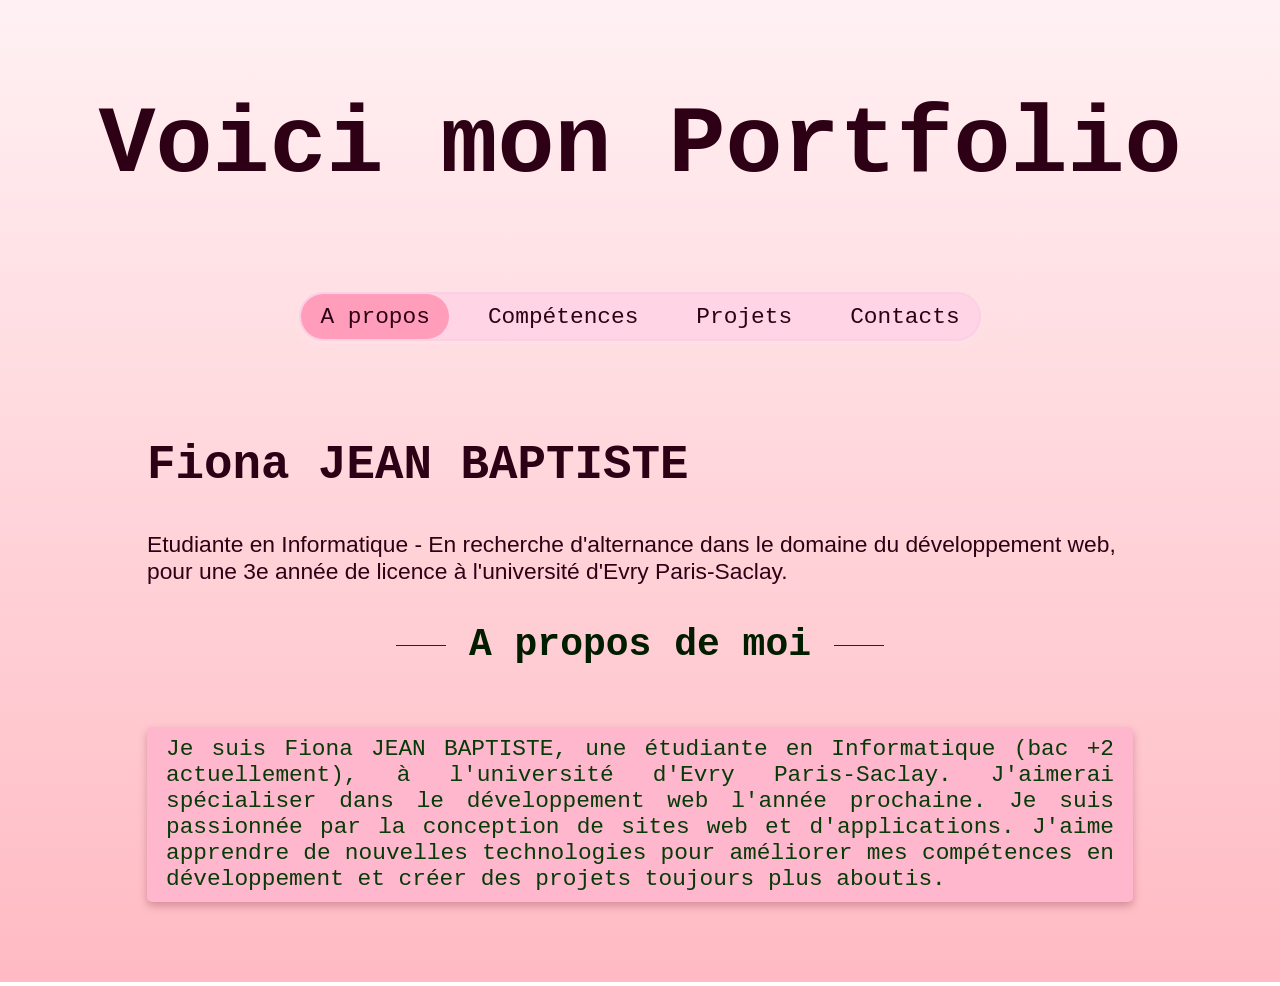
==== index.html @ 8086b325 "Initial commit - portfolio" ====
<!DOCTYPE html>
<html lang="fr">
<head>
    <meta charset="UTF-8">
    <meta name="viewport" content="width=device-width, initial-scale=1.0">
    <link rel="stylesheet" href="style.css">
    <script src="main.js" defer></script>
    <title>  Portfolio de Fiona  </title>
</head>

<body class="page-accueil">

    <div class = "animations-accueil">
            <span class="leaf"></span>
            <span class="leaf"></span>
            <span class="leaf"></span>
            <span class="leaf"></span>
            <span class="leaf"></span>
    </div>

    <header>

        <h1 class="titre"> Voici mon Portfolio </h1>

        <nav class="navbar">
            <ul>
                <li class="active"> <a href="index.html"> A propos </a> </li>
                <li> <a href="competences.html"> Compétences </a> </li>
                <li> <a href="projets.html"> Projets </a> </li>
                <li> <a href="mecontacter.html"> Contacts </a> </li>
            </ul>

        </nav>
        

    </header>

    <main>

            
                <div class="container">

                    <div class="info">    
                        <h2> Fiona JEAN BAPTISTE </h2>
                        <p> 
                            Etudiante en Informatique - En recherche d'alternance dans le domaine du développement web, 
                            pour une 3e année de licence à l'université d'Evry Paris-Saclay. 
                        </p>
                    </div>

                    <h3 id="soustitre"> A propos de moi </h3>

                    <div class = "apropos">
                        <p >
                            Je suis Fiona JEAN BAPTISTE, une étudiante en Informatique (bac +2 actuellement),
                            à l'université d'Evry Paris-Saclay. J'aimerai spécialiser dans le développement web l'année prochaine.
                            Je suis passionnée par la conception de sites web et d'applications. J'aime apprendre de nouvelles technologies
                            pour améliorer mes compétences en développement et créer des projets toujours plus aboutis.
                        </p>
                    </div>
       

                </div>    

        </main>

    </body>
</html>
---- style.css ----
*{
    box-sizing: border-box;
}

html {
    font-size: 19px;
    font-family: monospace, sans-serif;
}


/* STYLE GENERAL & PAGE ACCUEIL*/

header {
    text-align: center;
}



.page-accueil {
    background: linear-gradient(to top, #ffbac3, #fff1f3);
    font-family: Calibri, sans-serif;
    min-height: 100vh;
    margin: 0;
    padding: 0 ;
    color: #2e0015;
    font-family: monospace;

}

.container {
    max-width: 1100px;
    margin: 0 auto;
    padding: 3rem;
}


.titre {
    font-size: 3rem;
    padding: 1.5rem;
    text-align: center;
    color: #2e0015;
}


h3 {
    text-align: center;
}

.info p {
    color: #2e0015;
    font-family: calibri, sans-serif;
    font-size: 1.2rem;
}

#soustitre {
    text-align: center;
    color: #001d00;
    font-size: 2rem;
}


.navbar a {
    text-decoration: none;
    color: inherit;
    display: block;
    padding: 0.5rem 1rem;
}

.navbar li {
    display: inline;
}

.navbar {
    background-color: #ffd4e4;
    margin: 0 auto; 
    border: 2px solid rgba(247, 206, 233, 0.603);
    box-shadow: 0 6px 20px rgba(255, 255, 255, 0.1);
    width: fit-content;
    border-radius: 999px;
    font-weight: 500;
    font-size: 1.2rem;
}

.navbar ul {
    gap: 20px;
    margin: 0;
    padding: 0;
    display: flex;
    flex-wrap: wrap;
    flex-direction: row;
    list-style: none;
    justify-content: center;
    align-items: center;


}





/*AJOUT DETAILS POUR LA PAGE D'ACCUEIL */

.page-accueil .titre {
    font-size: 5rem;
}

.info h2 {
    color: #2e0015;
    font-size: 2.5rem;
    font-weight: bold;
}

.page-accueil .navbar li.active {
    background-color: #ff9dbb;
    border-radius: 999px;
}

.apropos {
    display: grid;
    grid-template-columns: repeat(auto-fit, minmax(200px, 1fr));
    text-align: justify;
}



.page-accueil h3::before,
.page-accueil h3::after {
    content: "";
    display: inline-block;
    width: 50px;
    height: 1px;
    background: #063a06;
    margin: 1rem 0;
    vertical-align: middle;
}

.apropos p {
    color: #063a06;
    grid-column: 1;
    border: 2px solid #000;
    border-radius: 5px;
    border-style: none;
    background-color: #ffb7cd;
    box-shadow: 0 4px 8px #5e001c42;
    padding: 0.5rem 1rem;
    font-size: 1.2rem;
}



/*STYLE POUR LA PAGE DES COMPETENCES*/

.page-competences {
    background: linear-gradient(to bottom, #e2faba, #fcf9a9);
    min-height: 100vh;
}

.page-competences .titre {
    color: #0b1100;
}

.page-competences .navbar {
    background-color: #cfff83c4;
    border: 2px solid #cfff83c4;
    color:#0b1100;
}

.page-competences .navbar li.active {
    background-color: #a2e23bc4;
    border-radius: 999px;
}

.page-competences .container {
    display: grid;
    grid-template-columns: repeat(3, 1fr);
    gap: 20px;
    padding: 2rem;
}

@media (min-width: 1800px) {
  .page-competences .container {
    max-width: 1400px;
    grid-template-columns: repeat(auto-fit, minmax(600px, 1fr));
  }
}

@media (max-width: 900px) {
  .page-competences .container {
    grid-template-columns: repeat(2, 1fr);
  }
}

@media (max-width: 600px) {
  .page-competences .container {
    grid-template-columns: 1fr;
  }
}


.page-competences .colonne {
    background-color: #e8fffbc7;
    border-radius: 20px;
    border-style: none;
    box-shadow: 0 4px 8px rgba(63, 59, 0, 0.2);
    padding: 1rem;
    
}

.page-competences .colonne h2 {
    text-align: center;
    color: #001c1d;
    padding-bottom: 0.5rem;
    border-bottom: 3px solid #002324;

}

.skills {
    font-family: Helvetica, sans-serif;
    display: grid;
    grid-template-columns: repeat(2, 1fr);
    
}

.logo {
    display: flex;
    flex-direction: column;
    align-items: center;
    gap: 15px;
}


.skills img {
    width: 32px;
    height: auto;
}

#credits {
    grid-column: 1 / -1;
    font-size: 0.9rem;
    color: #234246;
}


/*STYLE POUR LA PAGE DES PROJETS*/

.page-projets {
    background: linear-gradient(to bottom, #ffd59e, #fda156, #7c0f01);
    min-height: 100vh;
    color: #250400;
    font-size: 1.1rem;
}

.page-projets .titre {
    color: #250400;
}

.page-projets .navbar {
    background-color: #fd86377e;
    border: 2px solid #8b0e0e00;
}

.page-projets .navbar li.active {
    background-color: #f87721c4;
    border-radius: 999px;
}



.page-projets .container {
    display: grid;
    grid-template-columns: 1fr;
    gap: 20px;
    margin: 0 auto;
    justify-items: center;
}




@media (max-width: 900px) {
  .page-projets .container {
    grid-template-columns: 1fr;
  }

}

@media (max-width: 600px) {
  .page-projets .container {
    grid-template-columns: 1fr;
  }
  .img_haute,
  .img_basse {
    display: none;
  }
}


.cartes_projet {
    color:rgb(255, 255, 255);
    display: flex;
    flex-direction: column;
    border:#dd4d0a00;
    background-color: #690700d7;
    border-radius: 20px;
    padding: 1.25rem;
    box-shadow: 0 4px 8px #690700d7;
    align-items: center;
}


.images_projet1, .images_projet2 {
    display: grid;
    grid-template-columns: repeat(auto-fit, minmax(150px, 1fr));
    gap: 10px;
    
    
}


.images_projet1 img,
.images_projet2 img {
    width: 100%;
    max-width: 450px;
    height: auto;
    border-radius: 12px;
    border: 1px solid #ffd6e8;
    background: #fff;
}

button {
    background-color: #420000;
    color: #ffffff;
    border: none;
    border-radius: 10px;
    padding: 0.5rem 1.5rem;
    cursor: pointer;
    font-size: 1.1rem;
}



/*STYLE POUR LA PAGE DE CONTACTS*/

.page-contacts {
    background: linear-gradient(to bottom, #f5fbfd, #1e20227a);
    min-height: 100vh;
    font-size: 1.1rem;
    color:rgb(0, 16, 27);
    
}

.page-contacts .titre {
    color: #1e2022;
}

.page-contacts .navbar {
    color: #141516;
    background-color: #eef9ffbb;
    border: 2px solid #eef9ff21;
    box-shadow: 0 5px 10px rgba(166, 170, 175, 0.219);
}

.page-contacts .navbar li.active {
    background-color: #7076799f;
    border-radius: 999px;
}

.colonne a {
    color: #3d566e;
    font-weight: bold;
}








/*DECO ANIMATIONS PAGE ACCUEIL*/

.leaf {
    width: 25px;
    height: 13px;
    border-radius: 50%;
    position: absolute;
    top: -10vh;
    animation: fall 6s linear infinite;
}

.animations-accueil .leaf {
    background-color: #faa1ad9c;
    
}

.leaf:nth-child(1) { 
    left: 30%;
    transform: rotate(40deg);
    animation-delay: 0s; }
.leaf:nth-child(2) { 
    left: 10%;
    transform: rotate(-10deg);
    background-color: #ff80919c;
    animation-delay: 1s; }
.leaf:nth-child(3) { 
    left: 50%;
    transform: rotate(-60deg);
    animation-delay: 2s; }
.leaf:nth-child(4) { 
    left: 80%;
    transform: rotate(25deg);
    background-color: #fc546a75;
    animation-delay: 3s; }
.leaf:nth-child(5) { 
    left: 40%;
    transform: rotate(30deg);
    animation-delay: 4s; }


@keyframes fall {
    to {
        transform: translateY(110vh) ;
    }
}

/*DECO ANIMATIONS PAGE PROJETS*/

.animations-projets .leaf {
    background-color: #ff88007e;
}

.animations-projets .leaf:nth-child(1) {
    background-color: #ff98537e;
}
.animations-projets .leaf:nth-child(3) {
    background-color: #ff33007e;
}
.animations-projets .leaf:nth-child(5) {
    background-color: #ff00007e;
}

/*DECO ANIMATIONS PAGE COMPETENCES*/

.bubble {
    width: 30px;
    height: 30px;
    background: radial-gradient(circle at 30% 30%, #d9fff4be, #9cfcf757 70%);
    border-radius: 50%;
    position: absolute;
    bottom: -10vh;
    animation: rise 8s linear infinite;
}

.bubble:nth-child(1) { 
    left: 30%;
    animation-delay: 0s; }
.bubble:nth-child(2) { 
    left: 10%;
    animation-delay: 1s; }
.bubble:nth-child(3) { 
    left: 50%;
    animation-delay: 2s; }
.bubble:nth-child(4) { 
    left: 80%;
    animation-delay: 3s; }
.bubble:nth-child(5) { 
    left: 40%;
    animation-delay: 4s; }

@keyframes rise {
    to {
        transform: translateY(-110vh) ;
    }
}

/*DECO ANIMATIONS PAGE CONTACTS*/

.snowflake {
    width: 10px;
    height: 10px;
    background: radial-gradient(circle at 30% 30%, #fdffffa6, #cff1f728 50%);
    border-radius: 50%;
    position: absolute;
    top: -10vh;
    animation: fallSnow 10s linear infinite;
}

    
.snowflake:nth-child(1) { 
    left: 30%;
    animation-delay: 0s; }
.snowflake:nth-child(2) { 
    left: 10%;
    animation-delay: 1s; }
.snowflake:nth-child(3) { 
    left: 50%;
    animation-delay: 2s; }
.snowflake:nth-child(4) { 
    left: 80%;
    animation-delay: 3s; }
.snowflake:nth-child(5) { 
    left: 40%;
    animation-delay: 4s; }
.snowflake:nth-child(6) { 
    left: 60%;
    animation-delay: 5s; }
.snowflake:nth-child(7) { 
    left: 20%;
    animation-delay: 6s; }

@keyframes fallSnow {
    to {
        transform: translateY(110vh) ;
    }
}
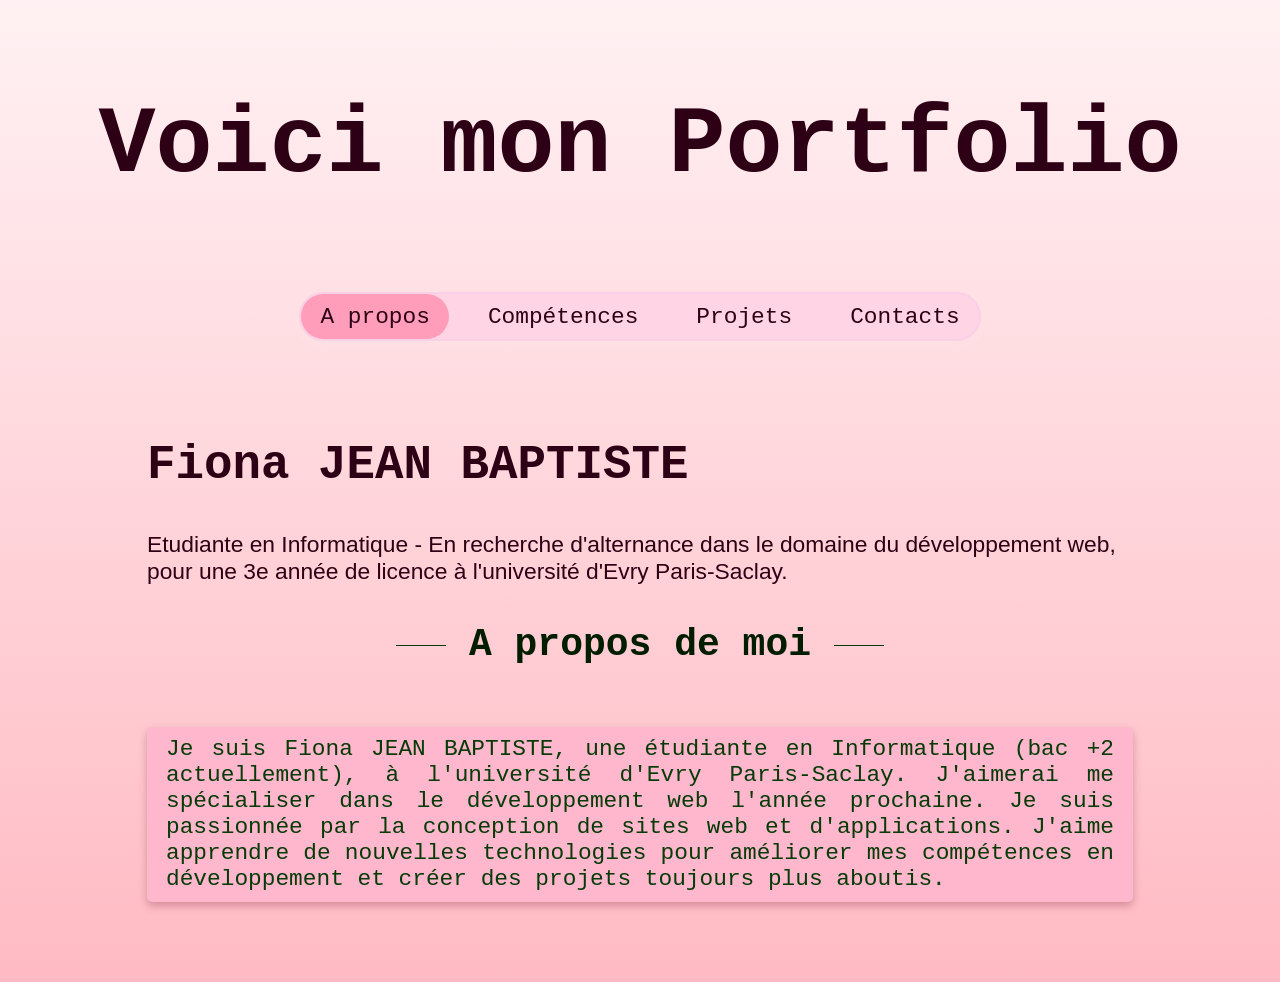
==== commit 05a01858: "corrections fautes de syntaxe" ====
--- a/index.html
+++ b/index.html
@@ -53,7 +53,7 @@
                     <div class = "apropos">
                         <p >
                             Je suis Fiona JEAN BAPTISTE, une étudiante en Informatique (bac +2 actuellement),
-                            à l'université d'Evry Paris-Saclay. J'aimerai spécialiser dans le développement web l'année prochaine.
+                            à l'université d'Evry Paris-Saclay. J'aimerai me spécialiser dans le développement web l'année prochaine.
                             Je suis passionnée par la conception de sites web et d'applications. J'aime apprendre de nouvelles technologies
                             pour améliorer mes compétences en développement et créer des projets toujours plus aboutis.
                         </p>
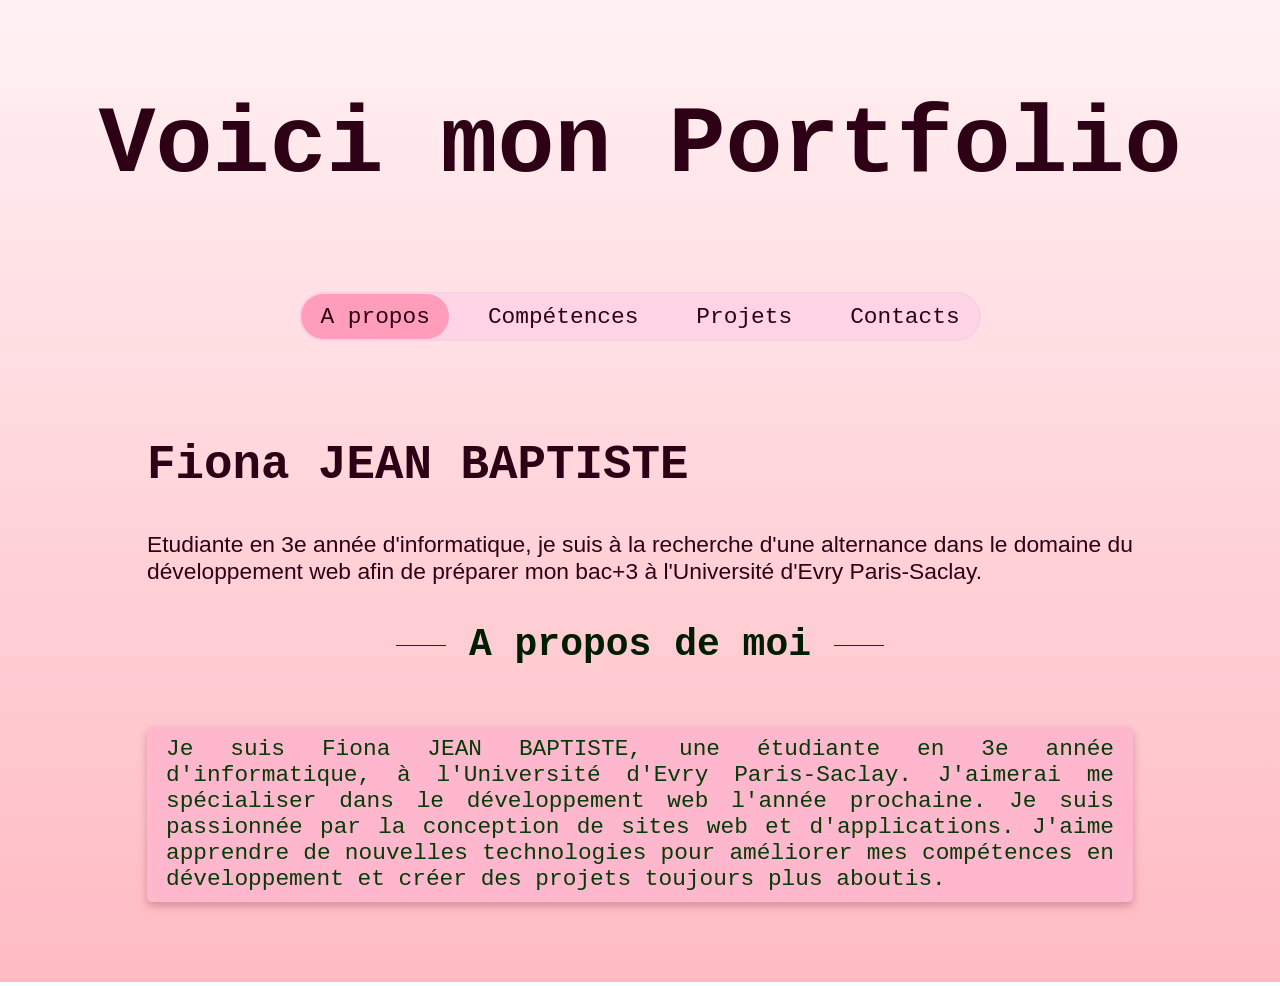
==== commit 085fe59f: "changement info page d'accueil" ====
--- a/index.html
+++ b/index.html
@@ -43,8 +43,8 @@
                     <div class="info">    
                         <h2> Fiona JEAN BAPTISTE </h2>
                         <p> 
-                            Etudiante en Informatique - En recherche d'alternance dans le domaine du développement web, 
-                            pour une 3e année de licence à l'université d'Evry Paris-Saclay. 
+                            Etudiante en 3e année d'informatique, je suis à la recherche d'une alternance dans le domaine du développement web 
+                            afin de préparer mon bac+3 à l'Université d'Evry Paris-Saclay. 
                         </p>
                     </div>
 
@@ -52,8 +52,8 @@
 
                     <div class = "apropos">
                         <p >
-                            Je suis Fiona JEAN BAPTISTE, une étudiante en Informatique (bac +2 actuellement),
-                            à l'université d'Evry Paris-Saclay. J'aimerai me spécialiser dans le développement web l'année prochaine.
+                            Je suis Fiona JEAN BAPTISTE, une étudiante en 3e année d'informatique,
+                            à l'Université d'Evry Paris-Saclay. J'aimerai me spécialiser dans le développement web l'année prochaine.
                             Je suis passionnée par la conception de sites web et d'applications. J'aime apprendre de nouvelles technologies
                             pour améliorer mes compétences en développement et créer des projets toujours plus aboutis.
                         </p>
--- a/style.css
+++ b/style.css
@@ -289,10 +289,6 @@
   .page-projets .container {
     grid-template-columns: 1fr;
   }
-  .img_haute,
-  .img_basse {
-    display: none;
-  }
 }
 
 
@@ -343,7 +339,7 @@
 /*STYLE POUR LA PAGE DE CONTACTS*/
 
 .page-contacts {
-    background: linear-gradient(to bottom, #f5fbfd, #1e20227a);
+    background: linear-gradient(to bottom, #f5fbfd, #465461a4);
     min-height: 100vh;
     font-size: 1.1rem;
     color:rgb(0, 16, 27);
@@ -513,4 +509,43 @@
     to {
         transform: translateY(110vh) ;
     }
-}+}
+
+/*AJUSTEMENT DES ESPACES ET DES POLICES D'ECRITURE POUR VUE MOBILE*/
+
+@media (max-width: 500px) {
+    .container {
+        max-width: 400px;
+    }
+
+    .page-accueil,
+    .page-competences,
+    .page-projets,
+    .page-contacts {
+        font-size: 16px;
+    }
+    .titre, .page-accueil .titre{
+        font-size: 32px;
+    }
+
+    #soustitre{
+        font-size: 16px;
+    }
+    .navbar{
+        font-size: 14px;
+    }
+    .navbar a {
+        padding: 0.25rem 0.5rem;
+    }
+    .navbar ul {
+        gap: 7px;
+    }
+
+    /*page accueil mvue mobile*/
+    .info h2 {
+        font-size: 24px;
+    }
+    .info p, .apropos p{
+        font-size: 16px;
+    }
+}
